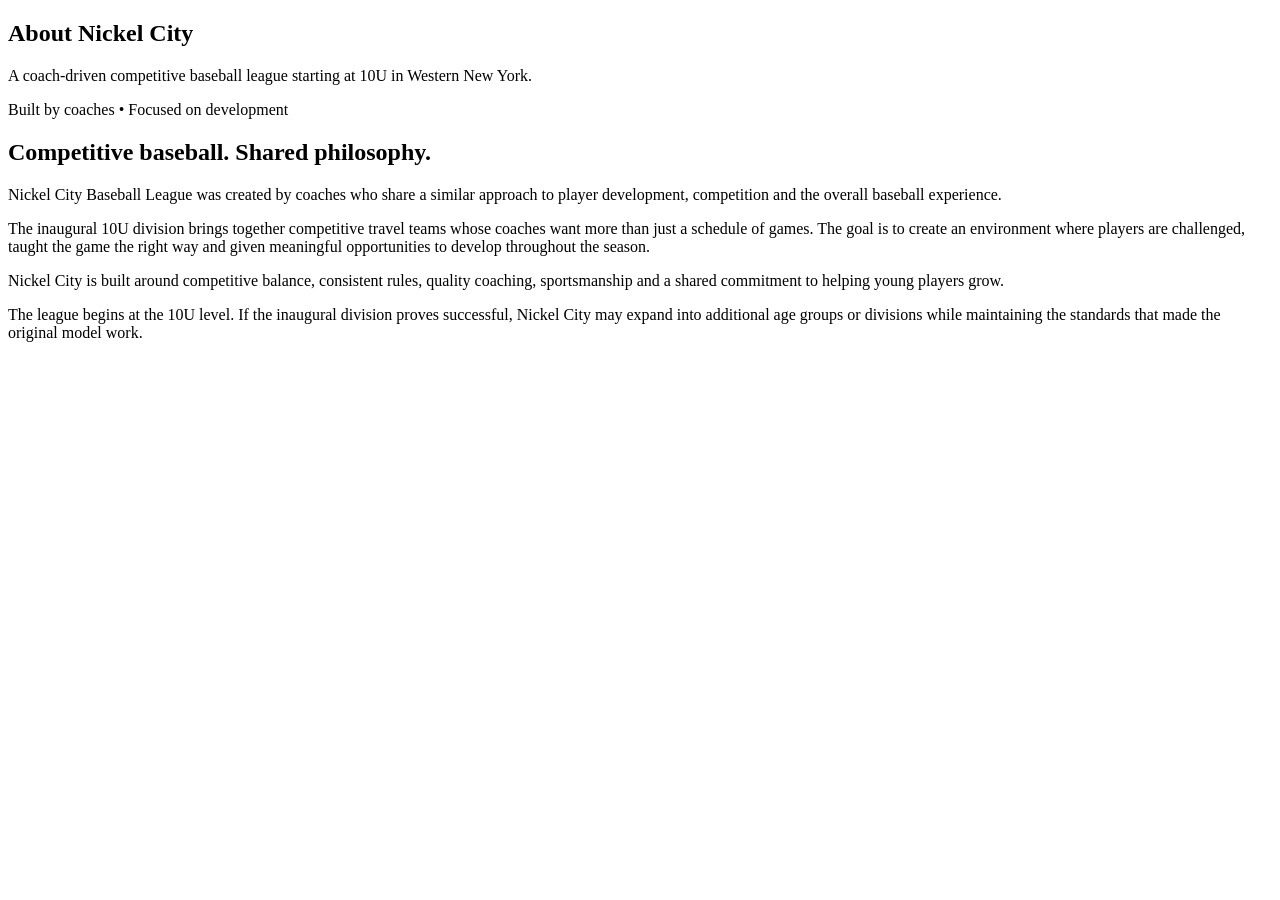
==== about.html @ b71fd3b9 "Add files via upload" ====
<!doctype html><html lang="en"><head><meta charset="utf-8"><meta name="viewport" content="width=device-width,initial-scale=1"><meta name="theme-color" content="#071a33"><link rel="icon" href="assets/img/favicon.png"><link rel="stylesheet" href="assets/css/style.css"><script defer src="assets/js/config.js"></script><script defer src="assets/js/data.js"></script><script defer src="assets/js/site.js"></script><script defer src="assets/js/league.js"></script><title>About | Nickel City Baseball League</title><meta name="description" content="Nickel City Baseball League - competitive youth baseball in Western New York."></head><body><div data-site-header></div><main><section class="page-hero"><div class="wrap"><h1>About Nickel City</h1><p>A coach-driven competitive baseball league starting at 10U in Western New York.</p></div></section><section class="section"><div class="wrap prose"><div class="badge-line">Built by coaches • Focused on development</div><h2>Competitive baseball. Shared philosophy.</h2><p>Nickel City Baseball League was created by coaches who share a similar approach to player development, competition and the overall baseball experience.</p><p>The inaugural 10U division brings together competitive travel teams whose coaches want more than just a schedule of games. The goal is to create an environment where players are challenged, taught the game the right way and given meaningful opportunities to develop throughout the season.</p><p>Nickel City is built around competitive balance, consistent rules, quality coaching, sportsmanship and a shared commitment to helping young players grow.</p><p>The league begins at the 10U level. If the inaugural division proves successful, Nickel City may expand into additional age groups or divisions while maintaining the standards that made the original model work.</p></div></section></main><div data-site-footer></div></body></html>
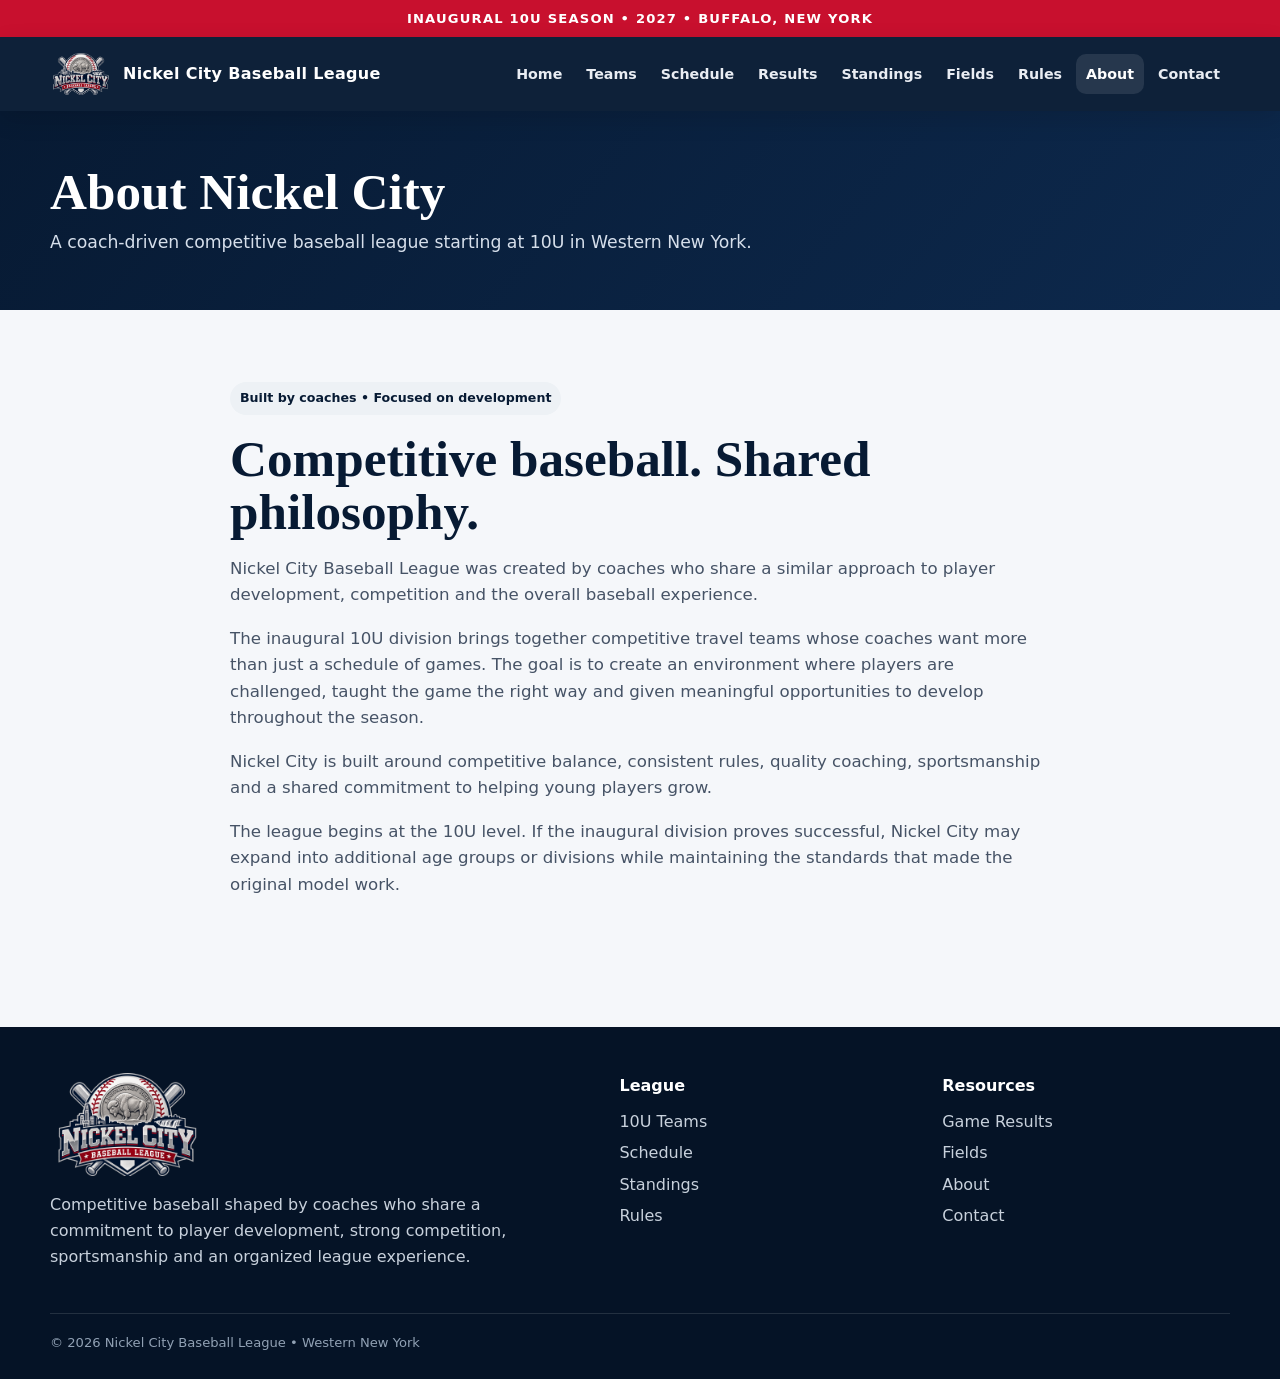
==== commit 80308b35: "Add files via upload" ====
--- a/about.html
+++ b/about.html
@@ -1 +1 @@
-<!doctype html><html lang="en"><head><meta charset="utf-8"><meta name="viewport" content="width=device-width,initial-scale=1"><meta name="theme-color" content="#071a33"><link rel="icon" href="assets/img/favicon.png"><link rel="stylesheet" href="assets/css/style.css"><script defer src="assets/js/config.js"></script><script defer src="assets/js/data.js"></script><script defer src="assets/js/site.js"></script><script defer src="assets/js/league.js"></script><title>About | Nickel City Baseball League</title><meta name="description" content="Nickel City Baseball League - competitive youth baseball in Western New York."></head><body><div data-site-header></div><main><section class="page-hero"><div class="wrap"><h1>About Nickel City</h1><p>A coach-driven competitive baseball league starting at 10U in Western New York.</p></div></section><section class="section"><div class="wrap prose"><div class="badge-line">Built by coaches • Focused on development</div><h2>Competitive baseball. Shared philosophy.</h2><p>Nickel City Baseball League was created by coaches who share a similar approach to player development, competition and the overall baseball experience.</p><p>The inaugural 10U division brings together competitive travel teams whose coaches want more than just a schedule of games. The goal is to create an environment where players are challenged, taught the game the right way and given meaningful opportunities to develop throughout the season.</p><p>Nickel City is built around competitive balance, consistent rules, quality coaching, sportsmanship and a shared commitment to helping young players grow.</p><p>The league begins at the 10U level. If the inaugural division proves successful, Nickel City may expand into additional age groups or divisions while maintaining the standards that made the original model work.</p></div></section></main><div data-site-footer></div></body></html>+<!doctype html><html lang="en"><head><meta charset="utf-8"><meta name="viewport" content="width=device-width,initial-scale=1"><meta name="theme-color" content="#071a33"><link rel="icon" href="favicon.png"><link rel="stylesheet" href="style.css"><script defer src="config.js"></script><script defer src="data.js"></script><script defer src="site.js"></script><script defer src="league.js"></script><title>About | Nickel City Baseball League</title><meta name="description" content="Nickel City Baseball League - competitive youth baseball in Western New York."></head><body><div data-site-header></div><main><section class="page-hero"><div class="wrap"><h1>About Nickel City</h1><p>A coach-driven competitive baseball league starting at 10U in Western New York.</p></div></section><section class="section"><div class="wrap prose"><div class="badge-line">Built by coaches • Focused on development</div><h2>Competitive baseball. Shared philosophy.</h2><p>Nickel City Baseball League was created by coaches who share a similar approach to player development, competition and the overall baseball experience.</p><p>The inaugural 10U division brings together competitive travel teams whose coaches want more than just a schedule of games. The goal is to create an environment where players are challenged, taught the game the right way and given meaningful opportunities to develop throughout the season.</p><p>Nickel City is built around competitive balance, consistent rules, quality coaching, sportsmanship and a shared commitment to helping young players grow.</p><p>The league begins at the 10U level. If the inaugural division proves successful, Nickel City may expand into additional age groups or divisions while maintaining the standards that made the original model work.</p></div></section></main><div data-site-footer></div></body></html>
--- a/style.css
+++ b/style.css
@@ -0,0 +1,5 @@
+
+:root{--navy:#071a33;--navy2:#0d294d;--red:#c8102e;--silver:#c6cbd2;--ink:#111827;--muted:#5c6778;--paper:#f5f7fa;--white:#fff;--shadow:0 18px 45px rgba(7,26,51,.14);--radius:22px;--max:1180px}
+*{box-sizing:border-box}html{scroll-behavior:smooth}body{margin:0;font-family:Inter,ui-sans-serif,system-ui,-apple-system,BlinkMacSystemFont,"Segoe UI",sans-serif;color:var(--ink);background:var(--paper);line-height:1.6}a{color:inherit}img{max-width:100%;display:block}.wrap{width:min(var(--max),calc(100% - 40px));margin:auto}.site-top{background:var(--red);color:#fff;text-align:center;font-size:.82rem;font-weight:800;letter-spacing:.09em;text-transform:uppercase;padding:8px 16px}.site-header{position:sticky;top:0;z-index:50;background:rgba(7,26,51,.97);backdrop-filter:blur(10px);box-shadow:0 8px 25px rgba(0,0,0,.12)}.nav{min-height:74px;display:flex;align-items:center;gap:24px}.brand{display:flex;align-items:center;gap:11px;text-decoration:none;color:#fff;font-weight:900;letter-spacing:.02em}.brand img{width:62px;height:48px;object-fit:contain}.brand span{font-size:1rem}.nav-links{margin-left:auto;display:flex;align-items:center;gap:4px}.nav-links a{color:#e9edf3;text-decoration:none;font-weight:800;font-size:.89rem;padding:9px 10px;border-radius:10px}.nav-links a:hover,.nav-links a.active{background:rgba(255,255,255,.1);color:#fff}.menu-btn{display:none;margin-left:auto;background:transparent;border:1px solid rgba(255,255,255,.25);color:white;border-radius:10px;padding:8px 12px;font-weight:800}.hero{position:relative;overflow:hidden;background:radial-gradient(circle at 75% 25%,rgba(200,16,46,.27),transparent 29%),linear-gradient(135deg,#06152a 0%,#0a2343 58%,#071a33 100%);color:#fff;padding:76px 0 72px}.hero:after{content:"";position:absolute;inset:auto -5% -130px -5%;height:220px;background:rgba(255,255,255,.035);transform:rotate(-4deg)}.hero-grid{position:relative;z-index:2;display:grid;grid-template-columns:1.05fr .95fr;gap:60px;align-items:center}.eyebrow{font-size:.8rem;letter-spacing:.16em;text-transform:uppercase;font-weight:900;color:#f0a3b2}.hero h1{font-family:Georgia,"Times New Roman",serif;font-size:clamp(3rem,7vw,6.2rem);line-height:.88;margin:10px 0 20px;letter-spacing:-.04em}.hero h1 span{display:block;color:#fff}.hero .lead{font-size:clamp(1.05rem,2vw,1.3rem);max-width:650px;color:#dce4ee}.hero-logo{filter:drop-shadow(0 28px 35px rgba(0,0,0,.38));max-height:500px;margin:auto}.actions{display:flex;flex-wrap:wrap;gap:12px;margin-top:28px}.btn{display:inline-flex;align-items:center;justify-content:center;gap:8px;text-decoration:none;font-weight:900;border-radius:12px;padding:13px 18px;border:1px solid transparent;transition:.2s transform,.2s background}.btn:hover{transform:translateY(-2px)}.btn-red{background:var(--red);color:#fff}.btn-light{background:#fff;color:var(--navy)}.btn-outline{border-color:#cdd5df;background:transparent;color:var(--navy)}.stats{margin-top:-26px;position:relative;z-index:4}.stat-grid{display:grid;grid-template-columns:repeat(4,1fr);background:#fff;border-radius:18px;box-shadow:var(--shadow);overflow:hidden}.stat{padding:24px;text-align:center;border-right:1px solid #e8ebef}.stat:last-child{border-right:0}.stat strong{display:block;color:var(--navy);font-size:1.65rem}.stat span{font-size:.82rem;text-transform:uppercase;letter-spacing:.08em;color:var(--muted);font-weight:800}.section{padding:72px 0}.section.alt{background:#fff}.section-head{display:flex;align-items:end;justify-content:space-between;gap:30px;margin-bottom:28px}.kicker{color:var(--red);font-size:.78rem;text-transform:uppercase;letter-spacing:.14em;font-weight:900}.section h2,.page-hero h1{font-family:Georgia,"Times New Roman",serif;color:var(--navy);font-size:clamp(2rem,4vw,3.5rem);line-height:1.05;margin:5px 0 10px}.section-head p{max-width:650px;color:var(--muted);margin:0}.cards{display:grid;grid-template-columns:repeat(3,1fr);gap:18px}.card{background:#fff;border:1px solid #e4e8ee;border-radius:var(--radius);padding:25px;box-shadow:0 10px 28px rgba(7,26,51,.06)}.alt .card{background:var(--paper)}.card h3{margin:6px 0 8px;color:var(--navy);font-size:1.2rem}.card p{margin:0;color:var(--muted)}.quick-card{text-decoration:none;position:relative;overflow:hidden}.quick-card:before{content:"";position:absolute;left:0;top:0;bottom:0;width:5px;background:var(--red)}.quick-card .arrow{margin-top:17px;color:var(--red);font-weight:900}.team-grid{display:grid;grid-template-columns:repeat(3,1fr);gap:18px}.team-card{background:#fff;border-radius:20px;border:1px solid #e1e6ec;padding:22px;box-shadow:0 12px 30px rgba(7,26,51,.06);display:flex;gap:16px;align-items:center}.team-badge{flex:0 0 68px;width:68px;height:68px;border-radius:50%;display:grid;place-items:center;background:linear-gradient(145deg,var(--navy),#123e70);color:#fff;border:4px solid #d8dde4;box-shadow:inset 0 0 0 2px var(--red);font-weight:950;letter-spacing:.03em}.team-card h3{font-size:1.05rem;margin:0 0 5px;color:var(--navy)}.team-meta{font-size:.87rem;color:var(--muted)}.small-link{display:inline-block;margin-top:8px;color:var(--red);font-weight:900;text-decoration:none;font-size:.82rem}.page-hero{background:linear-gradient(130deg,#071a33,#0d294d);color:#fff;padding:54px 0}.page-hero h1{color:#fff;margin:0 0 10px}.page-hero p{margin:0;color:#d6dfeb;max-width:780px;font-size:1.08rem}.toolbar{display:flex;gap:12px;align-items:center;flex-wrap:wrap;margin:0 0 24px}.toolbar select,.toolbar input{background:#fff;border:1px solid #d6dce4;border-radius:10px;padding:11px 13px;font:inherit;min-width:210px}.game-list{display:grid;gap:14px}.game{background:#fff;border:1px solid #e1e6ec;border-radius:18px;padding:20px;display:grid;grid-template-columns:140px 1fr 130px;gap:18px;align-items:center}.game-date{font-weight:900;color:var(--navy)}.game-date span{display:block;font-size:.85rem;color:var(--muted);font-weight:700}.matchup{display:grid;gap:5px}.team-line{display:flex;justify-content:space-between;gap:20px;font-weight:850}.score{font-size:1.2rem;color:var(--navy)}.game-side{text-align:right;color:var(--muted);font-size:.88rem}.status{display:inline-block;font-size:.72rem;text-transform:uppercase;letter-spacing:.08em;font-weight:900;border-radius:99px;padding:5px 8px;background:#edf1f5;color:var(--navy)}.status.final{background:#e8f6ed;color:#176b34}.status.postponed{background:#fff3d6;color:#8a5a00}.status.cancelled{background:#fde7ea;color:#9c1730}.table-wrap{overflow:auto;background:#fff;border:1px solid #e0e5eb;border-radius:18px;box-shadow:0 10px 28px rgba(7,26,51,.05)}table{width:100%;border-collapse:collapse;min-width:760px}th{background:var(--navy);color:#fff;text-align:center;padding:14px 12px;font-size:.79rem;text-transform:uppercase;letter-spacing:.07em}th:nth-child(2),td:nth-child(2){text-align:left}td{padding:15px 12px;border-bottom:1px solid #e8ebef;text-align:center;font-weight:700}tr:last-child td{border-bottom:0}.rank{color:var(--red);font-weight:950}.empty{padding:38px;background:#fff;border:1px dashed #cdd5df;border-radius:18px;text-align:center;color:var(--muted)}.empty strong{display:block;color:var(--navy);font-size:1.15rem;margin-bottom:4px}.rules-grid{display:grid;grid-template-columns:repeat(2,1fr);gap:18px}.rule-card{background:#fff;border:1px solid #e1e6ec;border-radius:18px;padding:24px}.rule-card h3{color:var(--navy);margin:0 0 8px}.rule-card ul{margin:0;padding-left:20px;color:var(--muted)}.callout{background:linear-gradient(135deg,var(--navy),var(--navy2));color:#fff;border-radius:24px;padding:30px}.callout h3{font-size:1.6rem;margin:0 0 8px}.callout p{color:#dce4ed;margin:0}.field-grid{display:grid;grid-template-columns:repeat(2,1fr);gap:18px}.field{background:#fff;border:1px solid #e1e6ec;border-radius:18px;padding:22px}.field h3{margin:0 0 6px;color:var(--navy)}.prose{max-width:820px}.prose p{color:#465366;font-size:1.04rem}.contact-box{background:#fff;border:1px solid #e1e6ec;border-radius:24px;padding:32px;max-width:760px}.site-footer{background:#051326;color:#c8d1dc;padding:46px 0 26px;margin-top:40px}.footer-grid{display:grid;grid-template-columns:1.3fr .7fr .7fr;gap:35px}.footer-logo{width:155px;margin-bottom:14px}.site-footer h4{color:#fff;margin:0 0 10px}.site-footer a{display:block;color:#c8d1dc;text-decoration:none;margin:6px 0}.site-footer a:hover{color:#fff}.copyright{border-top:1px solid rgba(255,255,255,.12);margin-top:28px;padding-top:18px;font-size:.82rem;color:#91a1b4}.note{font-size:.86rem;color:var(--muted)}.badge-line{display:inline-flex;gap:8px;align-items:center;background:#edf1f5;border-radius:999px;padding:6px 10px;color:var(--navy);font-size:.79rem;font-weight:900;margin-bottom:12px}
+@media(max-width:980px){.nav-links{position:absolute;left:0;right:0;top:74px;background:#071a33;padding:12px 20px 20px;display:none;flex-direction:column;align-items:stretch}.nav-links.open{display:flex}.menu-btn{display:block}.hero-grid{grid-template-columns:1fr;text-align:center}.hero .lead{margin-left:auto;margin-right:auto}.actions{justify-content:center}.hero-logo{max-height:360px}.stat-grid{grid-template-columns:repeat(2,1fr)}.stat:nth-child(2){border-right:0}.stat:nth-child(-n+2){border-bottom:1px solid #e8ebef}.cards,.team-grid{grid-template-columns:repeat(2,1fr)}.game{grid-template-columns:120px 1fr}.game-side{grid-column:2;text-align:left}.footer-grid{grid-template-columns:1fr 1fr}.footer-grid>div:first-child{grid-column:1/-1}}
+@media(max-width:650px){.wrap{width:min(var(--max),calc(100% - 28px))}.brand span{display:none}.hero{padding:54px 0}.hero h1{font-size:3.35rem}.stats{margin-top:0}.stat-grid{border-radius:0}.cards,.team-grid,.rules-grid,.field-grid{grid-template-columns:1fr}.section{padding:52px 0}.section-head{align-items:start;flex-direction:column}.game{grid-template-columns:1fr;gap:10px}.game-side{grid-column:auto;text-align:left}.footer-grid{grid-template-columns:1fr}.footer-grid>div:first-child{grid-column:auto}}
